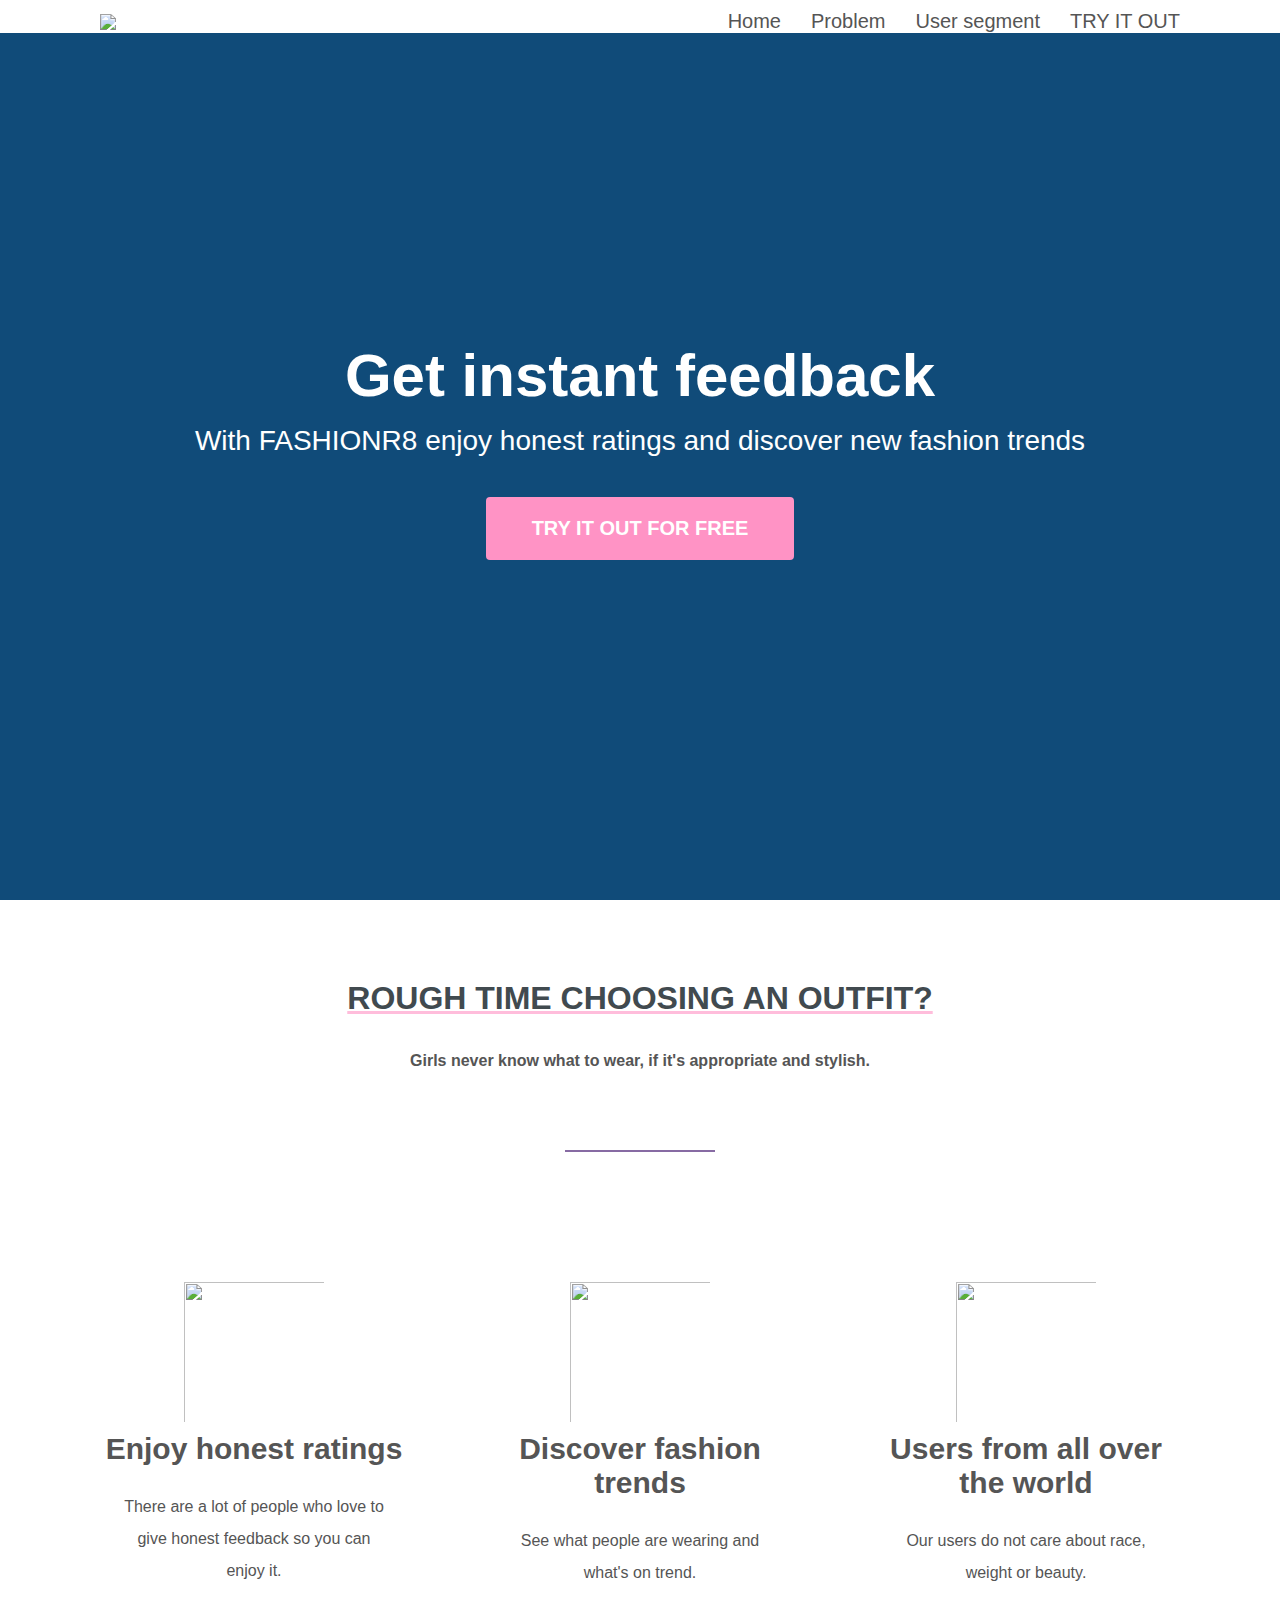
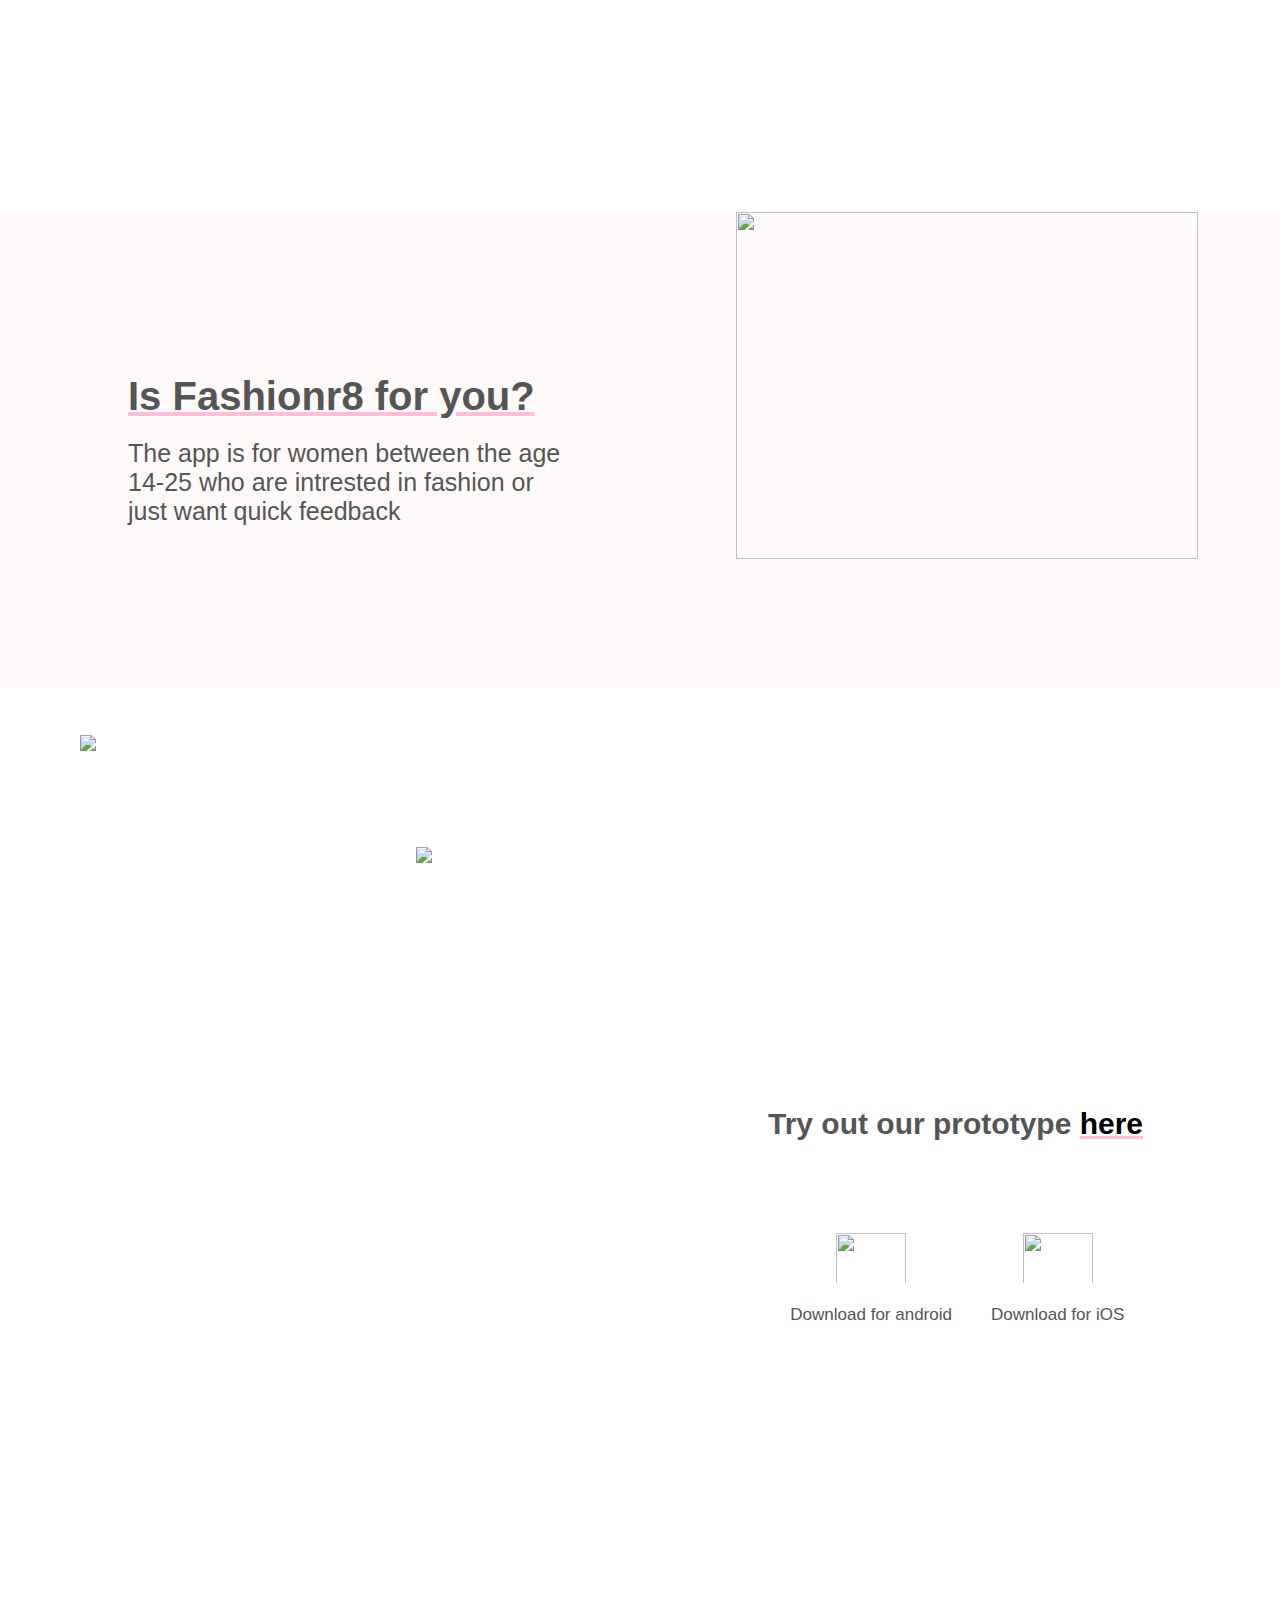
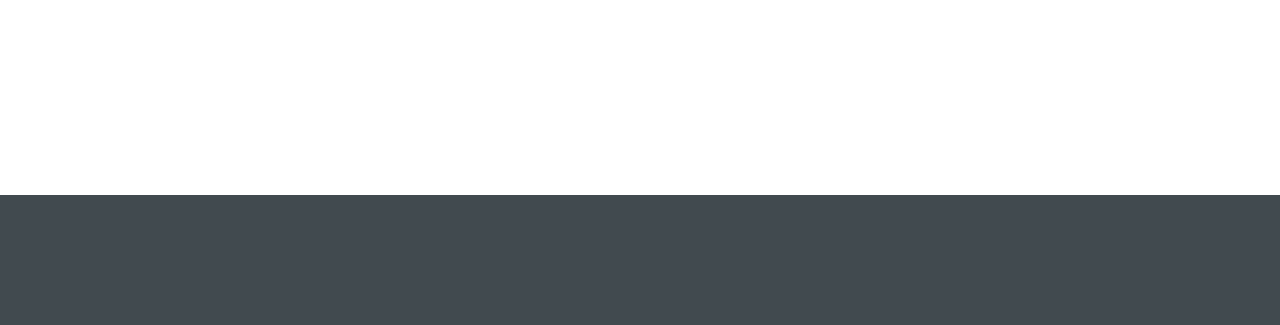
==== index.html @ 4ed40085 "Add files via upload" ====
<html>
<head>
   
    <title>FASHIONR8</title>
    <link rel="stylesheet" href="styles.css">
	 <link rel = "icon" type = "image/png" href = "https://i.imgur.com/fSiYjTE.png">

</head>

<body>

	<header>
		<h2><a href="#"><img src="https://i.imgur.com/Y0NDJOb.png"></a></h2>
		<nav>
			<li><a href="#">Home</a></li>
			<li><a href="#problem">Problem</a></li>
			<li><a href="#userseg">User segment</a></li>
			<li><a href="#prot">TRY IT OUT</a></li>
		</nav>
	</header>


	<section class="first">
		<div class="background-image" style="background-image:url(https://i.imgur.com/JqJrE5J.jpg);"></div>
		<h1>Get instant feedback</h1>
		<h3>With FASHIONR8 enjoy honest ratings and discover new fashion trends</h3>
		<a href="https://www.figma.com/file/o8fbOJBOevtqh22a3CZPMz/Untitled?node-id=24%3A12" class="btn">Try it out for free</a>
	</section>


	<section class="problem" id="problem" >
		<h3 class="title">ROUGH TIME CHOOSING AN OUTFIT?</h3>
		<h4>Girls never know what to wear, if it's appropriate and stylish.</h4>
	
		
		<hr>

		<ul class="grid">
			<li>
				
				<img id="timg" src= "https://i.imgur.com/Qv5fctC.png">
				<h4>Enjoy honest ratings</h4>
				<p>There are a lot of people who love to give honest feedback so you can enjoy it.</p>
			</li>
			<li>
				
				<img id="timg" src= "https://i.imgur.com/3IZO98u.png">
				<h4>Discover fashion trends</h4>
				<p>See what people are wearing and what's on trend.</p>
				
			</li>
			<li>
				
				<img id="timg" src= "https://image.flaticon.com/icons/svg/2634/2634584.svg">
				<h4>Users from all over the world</h4>
				<p> Our users do not care about race, weight or beauty.</p>
			</li>
		</div>
		
		
	</section>
	
	
	
	
	<div class="userseg" id="userseg">
			<ul>
				<li>
					<div class="user">
						<div>
						<h1>Is Fashionr8 for you?</h1>
							<p>The app is for women between the age 14-25 who are intrested in fashion or just want quick feedback</p>
						</div>
					</div>
				</li>
					<li>
						<div class="fashion">
							<img src="https://cdn.cliqueinc.com/posts/236723/denim-skirt-outfits-for-fall-236723-1506547150639-image.700x0c.jpg">
						</div>
					</li>
			</ul>
		</div>
		
		<div class="prot" id="prot">
			<ul>
			<li>
				<div class="protot">
						<img src="https://i.imgur.com/wpbSFJL.png">
				</div>
			</li>
					
			<li>
				<div class="proto">
					<img src="https://i.imgur.com/Y5wnoMC.png">
				</div>
			</li>
			<li>
				<div class="prottext">
						<div>
						<h1>Try out our prototype <a id="link" href="https://www.figma.com/file/o8fbOJBOevtqh22a3CZPMz/Untitled?node-id=24%3A12" target="_blank">here</h1>
			<table align="center" class="itable"> 
			<tr>
			<td><img class="iimg" src="https://image.flaticon.com/icons/svg/1532/1532534.svg"></td>
			<td><img class="iimg" src="https://image.flaticon.com/icons/svg/831/831276.svg"></td>
			</tr>

			<tr>
			<td class="iheading">Download for android</td>
			<td class="iheading">Download for iOS</td>
			</tr>


			</table>

						</div>
					</div>
				</li>
					
			</ul>
		</div>

		
	<footer>
		
		<p>
	</footer>

		
</html>
---- styles.css ----
*{
	margin: 0;
	padding: 0;
	box-sizing: border-box;
}

body{
	font-family: 'Sintony', sans-serif;
	color: #555;
}

ul, nav{
	list-style: none;
	 
}

a{
	text-decoration: none;
	color:#555;
	cursor: pointer;
	font-size: 20px;
	opacity: 3;

}




a:hover{
	opacity: 10;
	
}


a.btn{
	color: #fff;
	border-radius: 4px;
	text-transform: uppercase;
	background-color: #FF93C5;
	font-weight: 800;
	text-align: center;
}

hr{
	width: 150px;
	height: 2px;
	background-color: #876BA3;
	border: 0;
	margin-bottom: 80px;
	margin-top: 80px;
}

section{
	display: flex;
	flex-direction: column;
	align-items: center;
	padding: 125px 100px;
}



	section{
		padding: 100px 50px;
	}


	section{
		padding: 80px 30px;
	}


section h3.title{
	color: #414a4f;
	text-transform: capitalize; 
	font: bold 32px 'Open Sans', sans-serif;
	margin-bottom: 35px;
	text-align: center;
	text-decoration: underline #ffbddb;
	
}

section p{
	max-width: 800px;
	text-align: center;
	
	padding: 0 20px;
	line-height: 2;
}

ul.grid{
	width: 100%;
	display: flex;
	flex-wrap: wrap;
	justify-content: center;
}


header{
	position: fixed;
	top: 0;
	left: 0;
	z-index: 10;
	width: 100%;
	display: flex;
	justify-content: space-between;
	align-items: center;
	color: black;
	padding: 10px 100px 0;
	background-color: white;
}



header nav{
	display: flex;
}

header nav li{
	margin: 0 15px;
}

header nav li:first-child{
	margin-left: 0;	
}

header nav li:last-child{
	margin-right: 0;	
}






.first{
	display: flex;
	position: relative;
	justify-content: center;
	min-height: 100vh;
	color: #fff;
	text-align: center;
}

.first .background-image{
	position: absolute;
	top: 0;
	left: 0;
	width: 100%;
	height: 100%;
	background-size: cover;
	background-color: #2196F3;
	z-index: -1;
	box-shadow: inset 0 0 0 1000px rgba(0,0,0,.5);
}


.first h1{
	font: bold 60px 'Open Sans', sans-serif;
	margin-bottom: 15px;
}

.first h3{
	font: normal 28px 'Open Sans', sans-serif;
	margin-bottom: 40px;
}

.first a.btn{
	padding: 20px 46px;
}

@media (max-width: 800px){

	.first{
		min-height: 600px;
	}

	.first h1{
		font-size: 48px;
	}

	.first h3{
		font-size: 24px;
	}

	.first a.btn{
		padding: 15px 40px;
	}

}










.problem{
	background-color: white;
	color:#555;
	padding-bottom: 20em;
}

.problem .grid li{
	color: #555;
	padding:30px;
	flex-basis: 30%;
	text-align: center;
	
	margin: 10px;
	height:15em; 
	width: 1em;

	
}


#timg {
	width: 10em;
	height: 10em;
	padding: 10px;
	
	
}


.problem .grid li i{
    font-size: 50px;
    color: #2196F3;
    margin-bottom: 25px;
	
}

.problem .grid li h4{
	color: #white;
    font-size: 30px;
    margin-bottom: 25px;

}

.title2 {
	color: #555;
    font-size: 30px;
    margin-bottom: 25px;
	margin-top: 25px;
	
}

.problem .grid li p{
    margin: 0;
}

@media (max-width: 1000px){

	.problem .grid li{
		flex-basis: 70%;
		margin-bottom: 65px;
	}

	.problem .grid li:last-child{
		margin-bottom: 0;
	}




@media (max-width: 600px){

	.problem .grid li{
		flex-basis: 100%;
	}

}


}

.userseg{
	background-color: #fffafa;
	color:#555;
height: 29.7em;
}



	
.userseg ul {
	list-style-type: none;
	display: flex;
	height: 100%;
	margin: 0;
	padding: 0;
}
.userseg ul li {
	flex: 50%;
	height: 100%;
	vertical-align: baseline;
}
.fashion img {
	position: absolute;
	top: 0px;
	right: 0px;
	width: 85%;
}
.fashion {
	position: relative;
	height: 30em;
}
.user {
	margin-left: 20%;
	height: 100%;
	display: flex;
	align-items: center;
}
.user h1  {

	text-align: left;
	font-size: 40px;
	padding-bottom:20px;
	text-decoration: underline #ffbddb;
	
}
.user div {
	margin-right: 15%;
}
.user p {
	color: #555;
	font-size: 25px;
}

.prot{
	background-color: white;
	color:#555;
    padding-top: em;
	padding-bottom: 13em;
}



	
.userseg ul {
	list-style-type: none;
	display: flex;
	height: 100%;
	margin: 0;
	padding: 0;
}
.userseg ul li {
	flex: 50%;
	height: 100%;
	vertical-align: baseline;
}
.proto img {
	position: absolute;
	padding-left: 26em;
	padding-top:10em;
}

.protot img {
	position: absolute;
	padding-left: 5em;
	padding-top: 3em;
}

.fashion {
	position: relative;
	height: 30em;
}
.prottext {
	padding-top:15em;
	margin-left: 60%;
	height: 100%;
	display: flex;
	align-items: center;
}
.prottext h1  {

	text-align: right;
	font-size: 30px;
	padding-bottom:10px;	
}

#link   {
	text-align: right;
	font-size: 30px;
	padding-bottom:10px;	
	color:black;
	text-decoration: underline #ffbddb;
}

.prottext div {
	margin-right: 15%;
}

.iimg {
	width: 70px;
	height: 70px;
	padding-bottom: 20px;
}

.itable{
	text-align: center;
	padding-top: 5em;
	padding-bottom: 5em;
	width: 100%;

}
 .iheading{
	 font-size: 17px;
	 text-decoration: underline white;
	 
 }
 
 footer{
	display: flex;
	flex-direction: column;
	align-items: center;
	text-align: center;
	color: #fff;
	background-color: #414a4f;
	padding: 60px 0;
}

footer ul{
	display: flex;
	margin-bottom: 25px;
	font-size: 32px;
}

footer ul li{
	margin: 0 8px;	
}

footer ul li:first-child{
	margin-left: 0;	
}

footer ul li:last-child{
	margin-right: 0;	
}

footer p{
	text-transform: uppercase;
	font-size: 14px;
	color: rgba(255,255,255,0.6);
	margin-bottom: 10px;
}

footer p a{
	color: #fff;
}

@media (max-width: 700px){

	footer{
		padding: 80px 15px;
	}

}
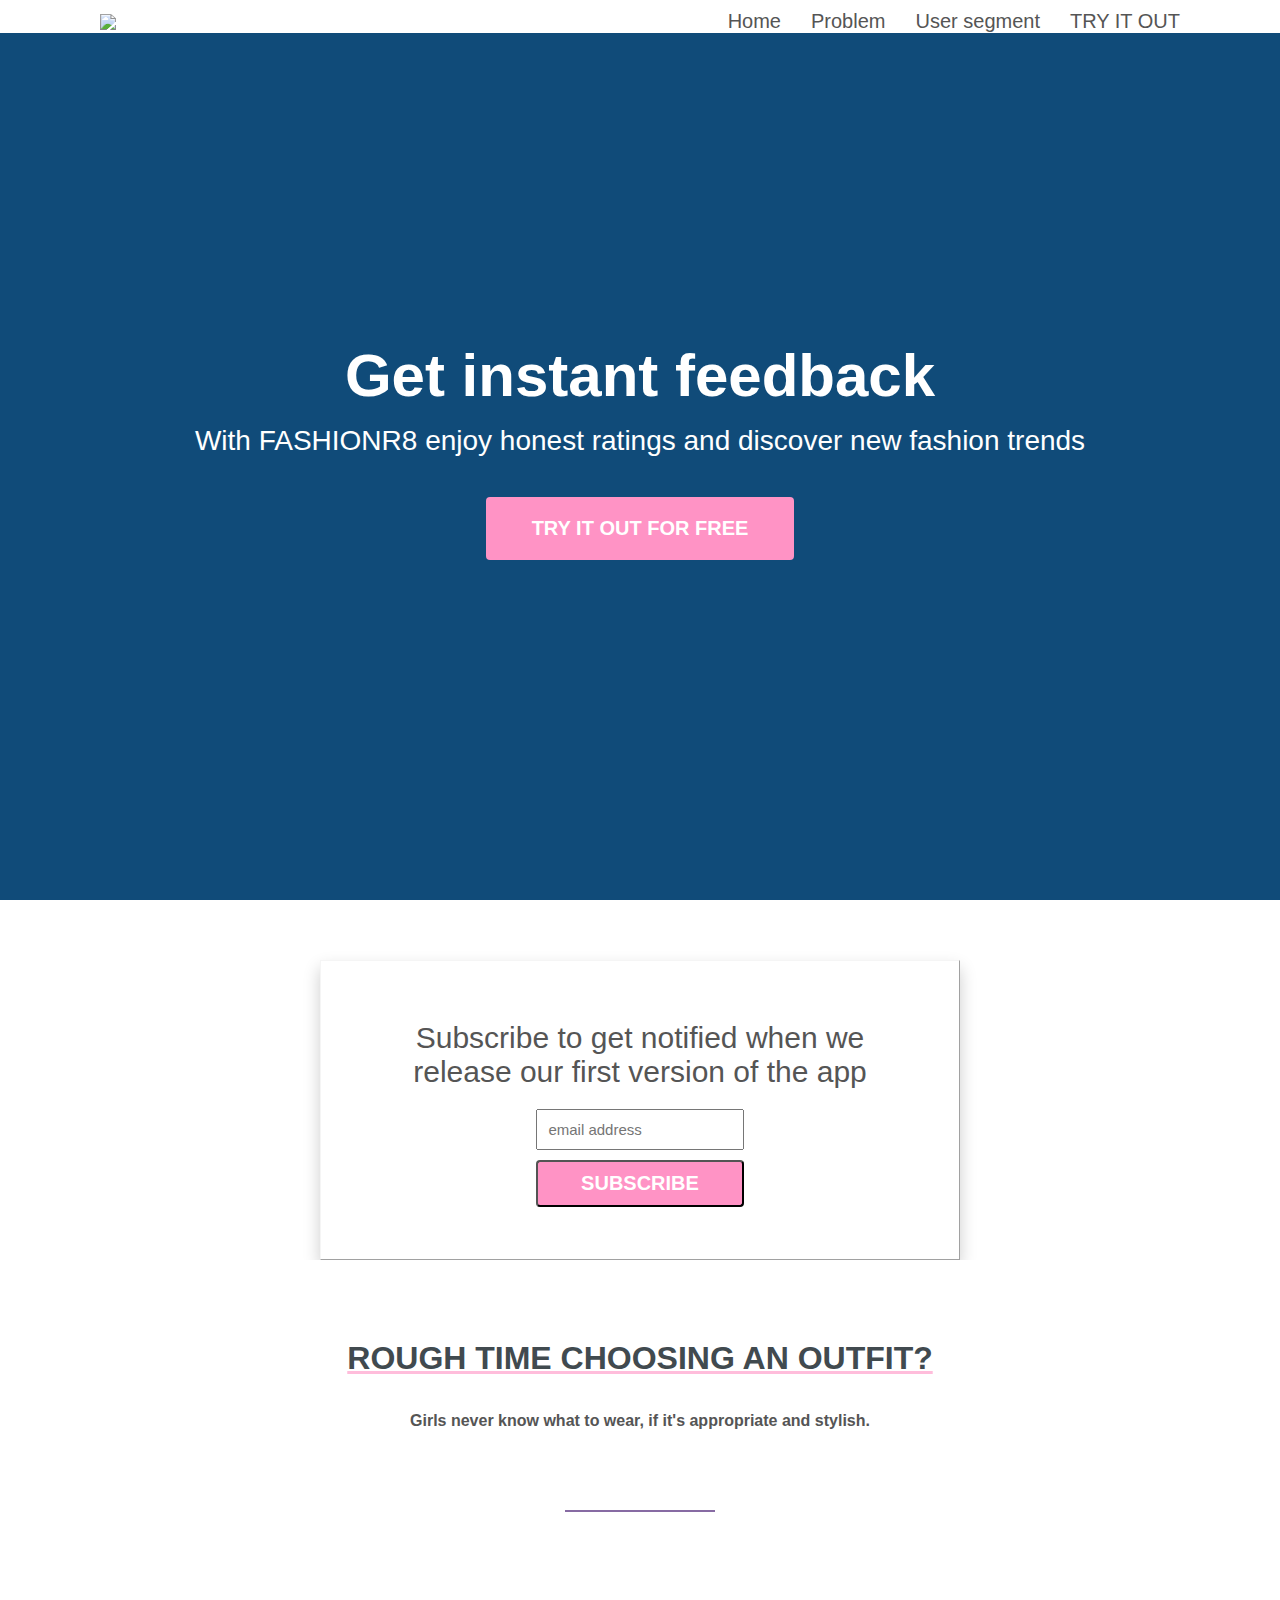
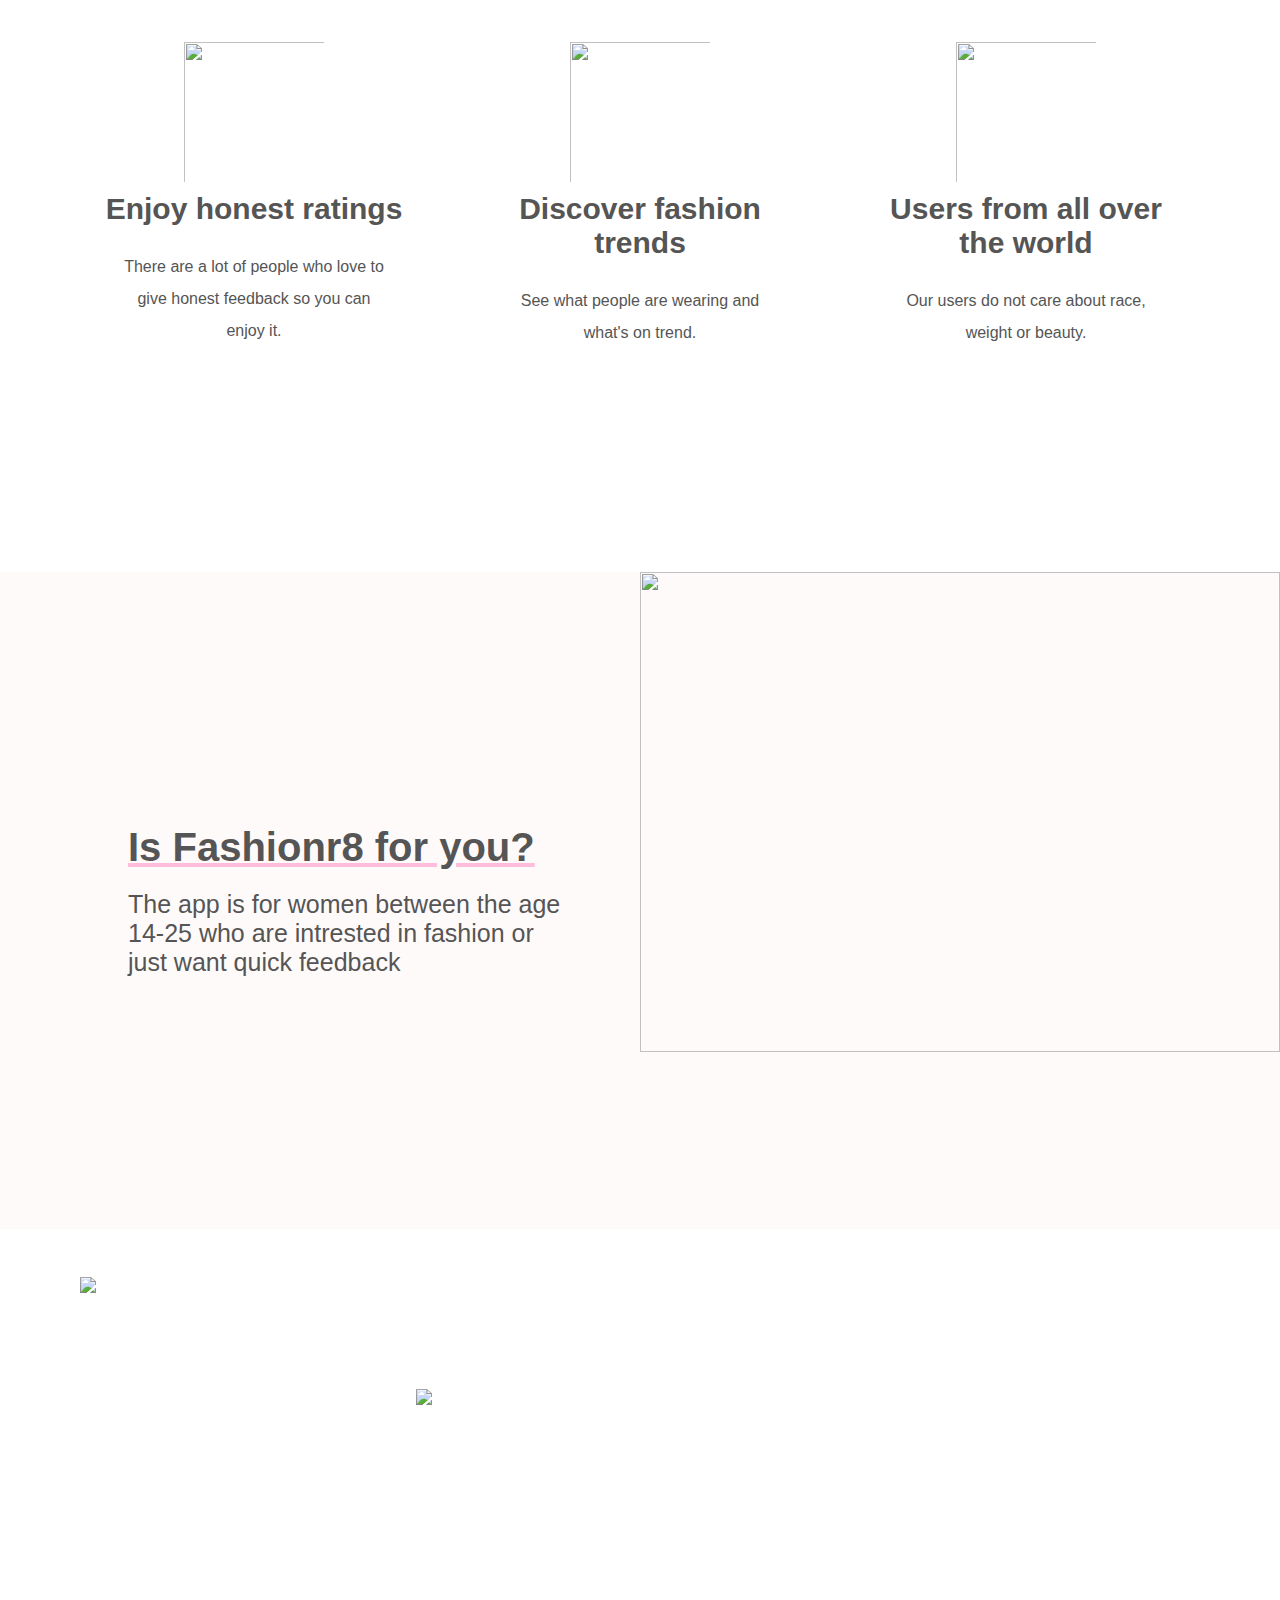
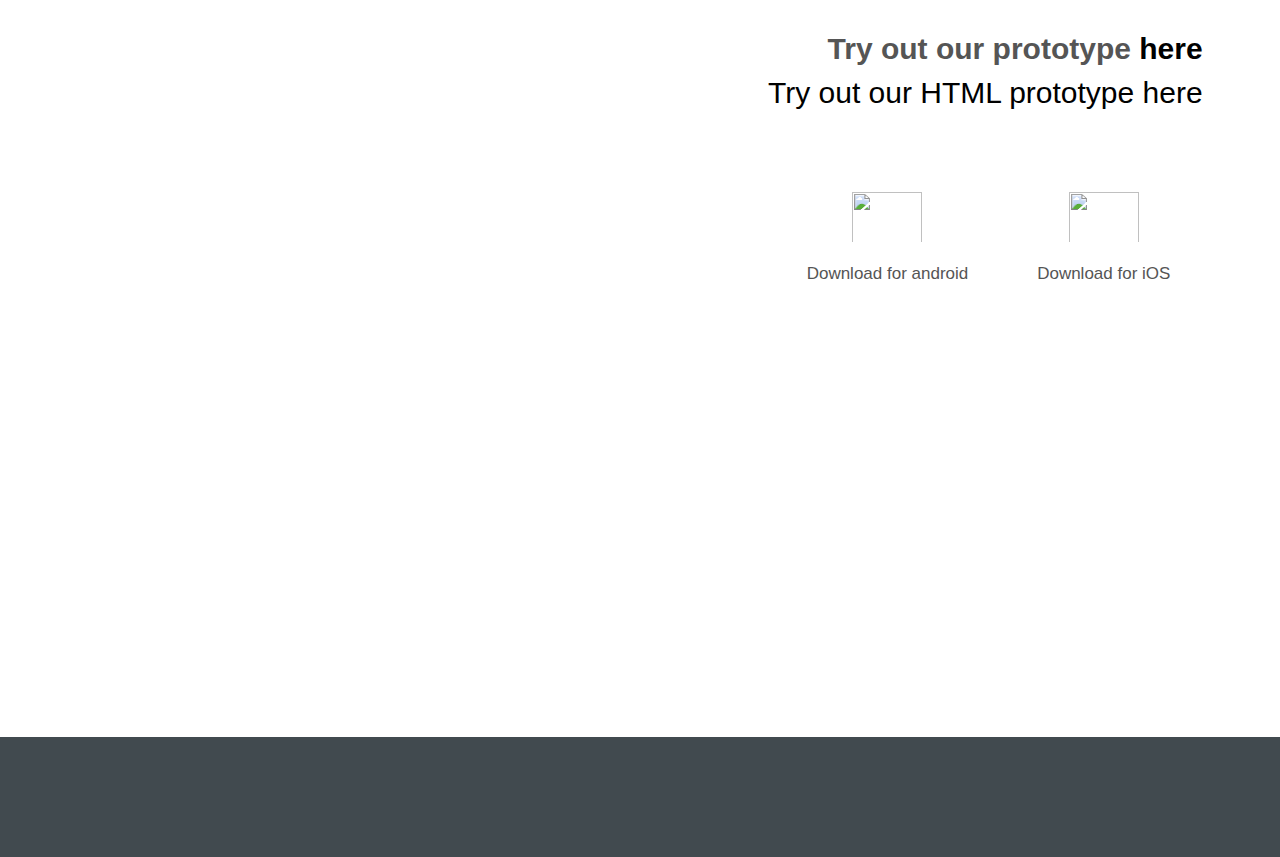
==== commit 477e112e: "Add files via upload" ====
--- a/index.html
+++ b/index.html
@@ -1,4 +1,3 @@
-
 <html>
 <head>
    
@@ -27,6 +26,24 @@
 		<h3>With FASHIONR8 enjoy honest ratings and discover new fashion trends</h3>
 		<a href="https://www.figma.com/file/o8fbOJBOevtqh22a3CZPMz/Untitled?node-id=24%3A12" class="btn">Try it out for free</a>
 	</section>
+		
+				<!-- Begin Mailchimp Signup Form -->
+<link href="//cdn-images.mailchimp.com/embedcode/horizontal-slim-10_7.css" rel="stylesheet" type="text/css">
+
+<div id="mc_embed_signup">
+<form action="https://github.us18.list-manage.com/subscribe/post?u=0bf0185471fbacb4a69dcac2a&amp;id=a86b679fc9" method="post" id="mc-embedded-subscribe-form" name="mc-embedded-subscribe-form" class="validate" target="_blank" novalidate>
+    <div id="mc_embed_signup_scroll">
+	<label for="mce-EMAIL">Subscribe to get notified when we release our first version of the app</label>
+	<br>
+	<input type="email" value="" name="EMAIL" class="email" id="mce-EMAIL" placeholder="email address" required>
+    <!-- real people should not fill this in and expect good things - do not remove this or risk form bot signups-->
+    <div style="position: absolute; left: -5000px;" aria-hidden="true"><input type="text" name="b_0bf0185471fbacb4a69dcac2a_a86b679fc9" tabindex="-1" value=""></div>
+    <div class="clear"><input type="submit" value="Subscribe" name="subscribe" id="mc-embedded-subscribe" class="pbutton"></div>
+    </div>
+</form>
+</div>
+
+
 
 
 	<section class="problem" id="problem" >
@@ -98,7 +115,8 @@
 			<li>
 				<div class="prottext">
 						<div>
-						<h1>Try out our prototype <a id="link" href="https://www.figma.com/file/o8fbOJBOevtqh22a3CZPMz/Untitled?node-id=24%3A12" target="_blank">here</h1>
+						<h1>Try out our prototype <a id="link" href="https://www.figma.com/file/o8fbOJBOevtqh22a3CZPMz/Untitled?node-id=24%3A12" >here</h1>
+						<p id="lol">Try out our HTML prototype <a id="link" href="proto.html" >here</h1>
 			<table align="center" class="itable"> 
 			<tr>
 			<td><img class="iimg" src="https://image.flaticon.com/icons/svg/1532/1532534.svg"></td>
@@ -122,9 +140,8 @@
 
 		
 	<footer>
-		
-		<p>
+
 	</footer>
 
 		
-</html>
+</html>--- a/styles.css
+++ b/styles.css
@@ -282,7 +282,8 @@
 .userseg{
 	background-color: #fffafa;
 	color:#555;
-height: 29.7em;
+	height: 73%;
+	overflow:hidden;
 }
 
 
@@ -304,7 +305,8 @@
 	position: absolute;
 	top: 0px;
 	right: 0px;
-	width: 85%;
+	width: 100%;
+	
 }
 .fashion {
 	position: relative;
@@ -391,7 +393,13 @@
 	color:black;
 	text-decoration: underline #ffbddb;
 }
-
+#link   {
+	text-align: right;
+	font-size: 30px;
+	padding-bottom:10px;	
+	color:black;
+	text-decoration: none;
+} 
 .prottext div {
 	margin-right: 15%;
 }
@@ -460,4 +468,39 @@
 		padding: 80px 15px;
 	}
 
-}+}
+
+#mc_embed_signup{
+margin-left:25%;
+margin-top:2em;
+text-align: center;
+ border: 0.5px solid #f5f5f5;
+ font:30px Helvetica,Arial,sans-serif;
+ width:50%;
+ height: 10em;
+ padding: 2em;
+ box-shadow: 0px 8px 16px 0px rgba(0,0,0,0.2);
+ border-style: outset;
+ }
+ 
+ .pbutton {
+	 color: #fff;
+	border-radius: 4px;
+	text-transform: uppercase;
+	background-color: #FF93C5;
+	font-weight: 800;
+	text-align: center;
+	font-size:20px;
+	padding: 10px;
+	width: 40%;
+
+ }
+ 
+ .email {
+	 padding: 10px;
+	 font-size:15px;
+	 width: 40%;
+	 margin: 20px;
+	 margin-bottom: 10px;
+	 
+ }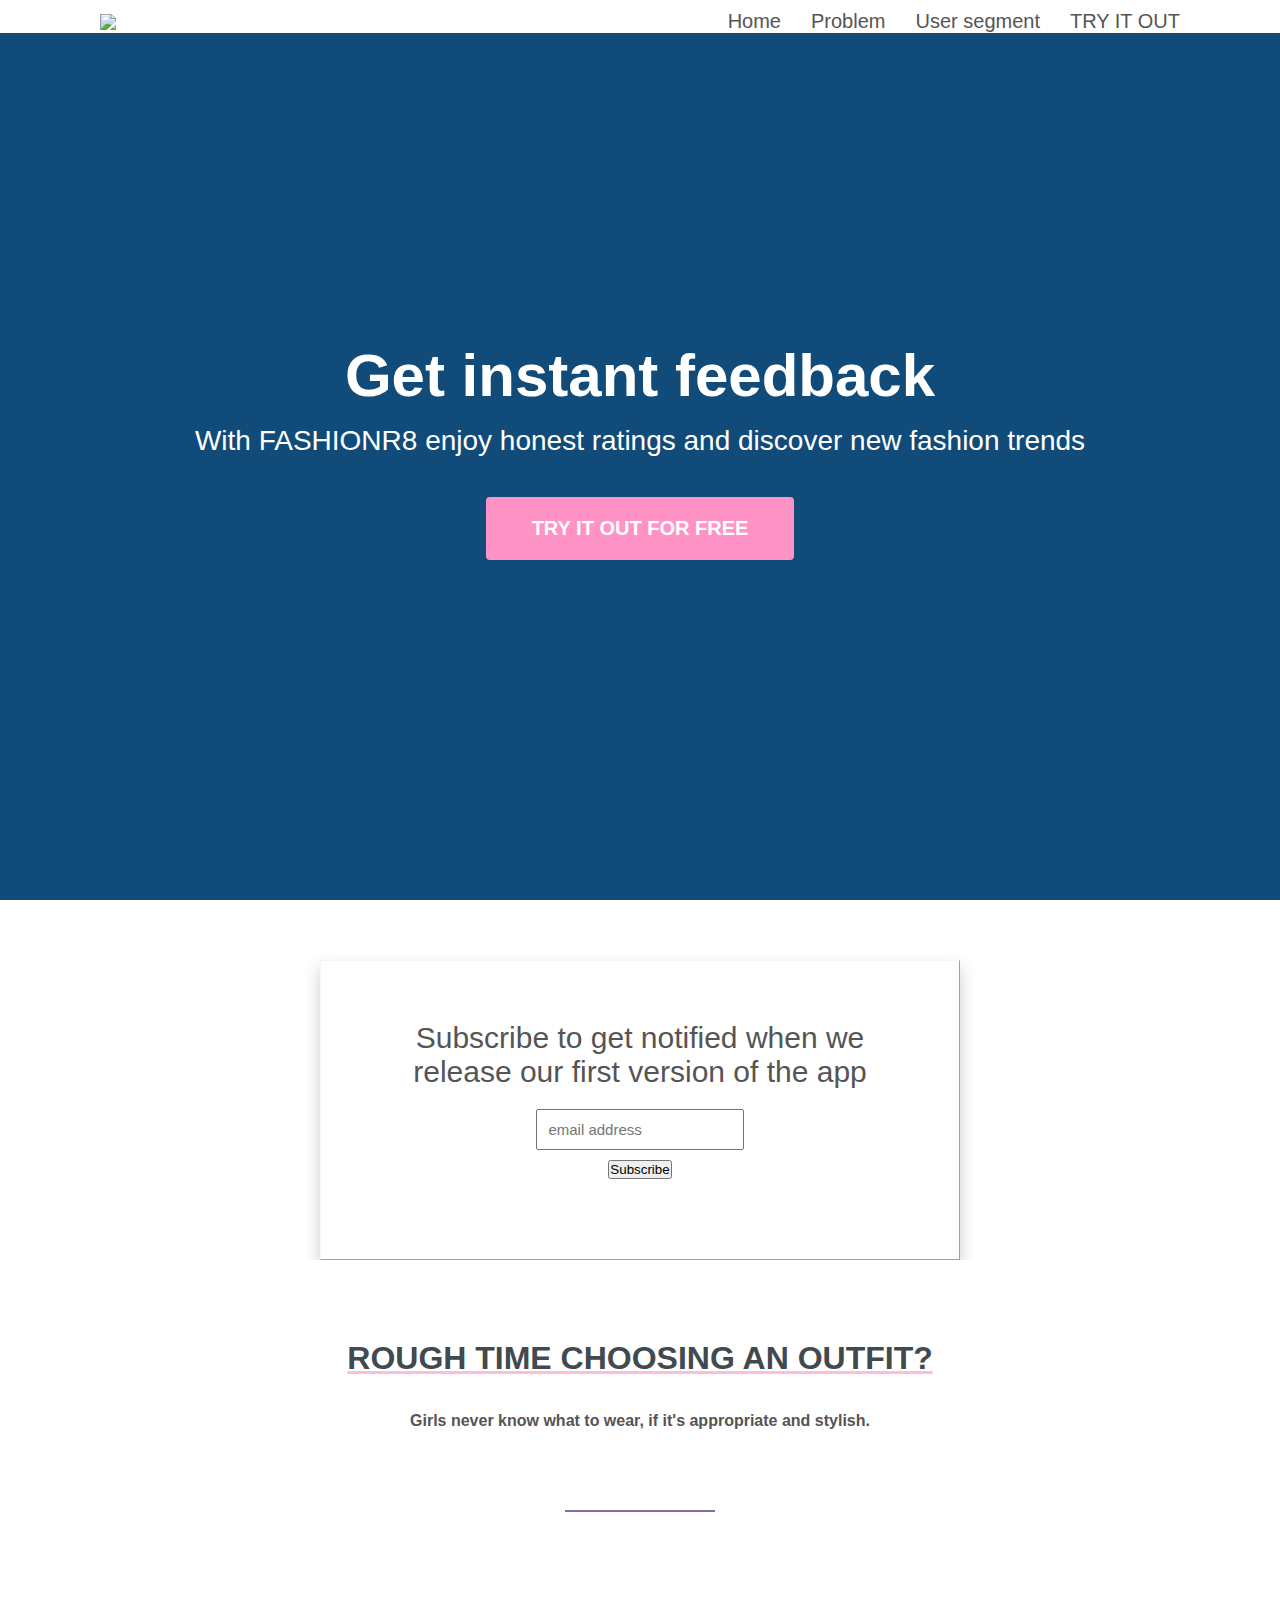
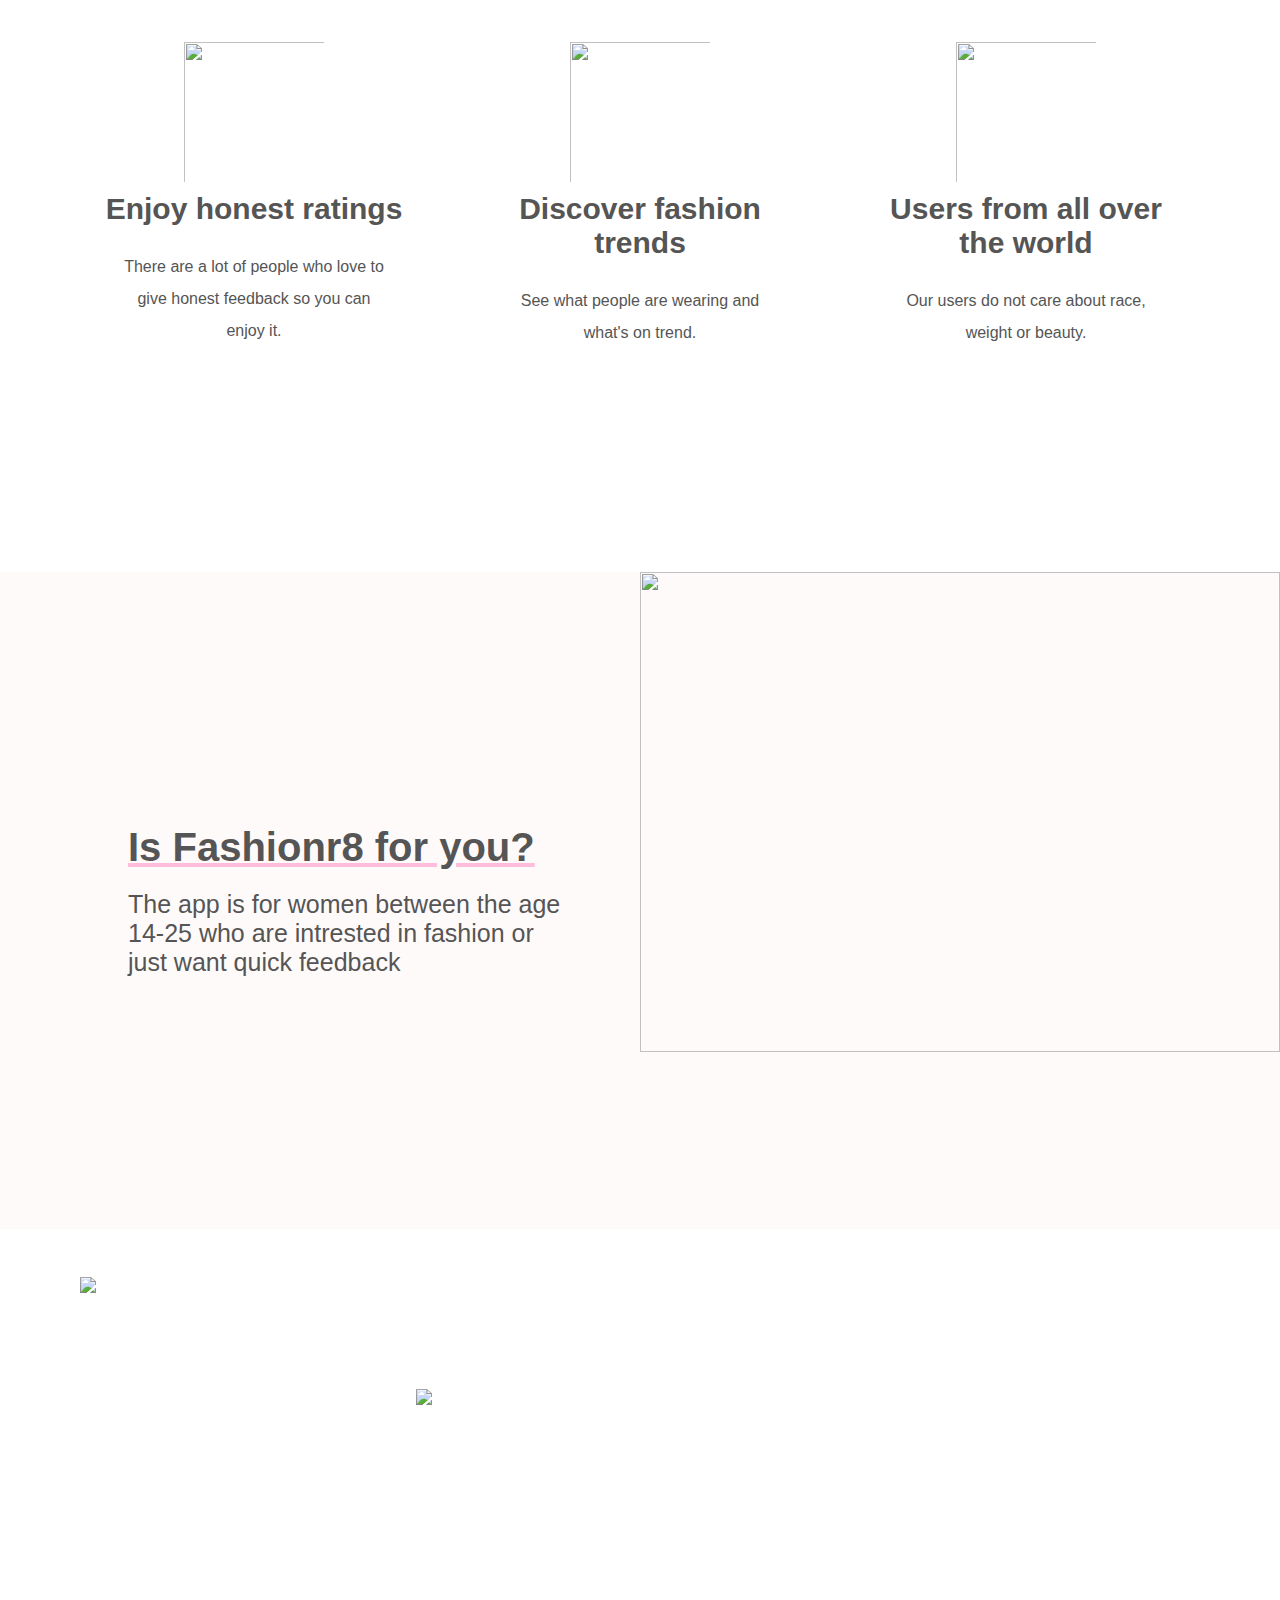
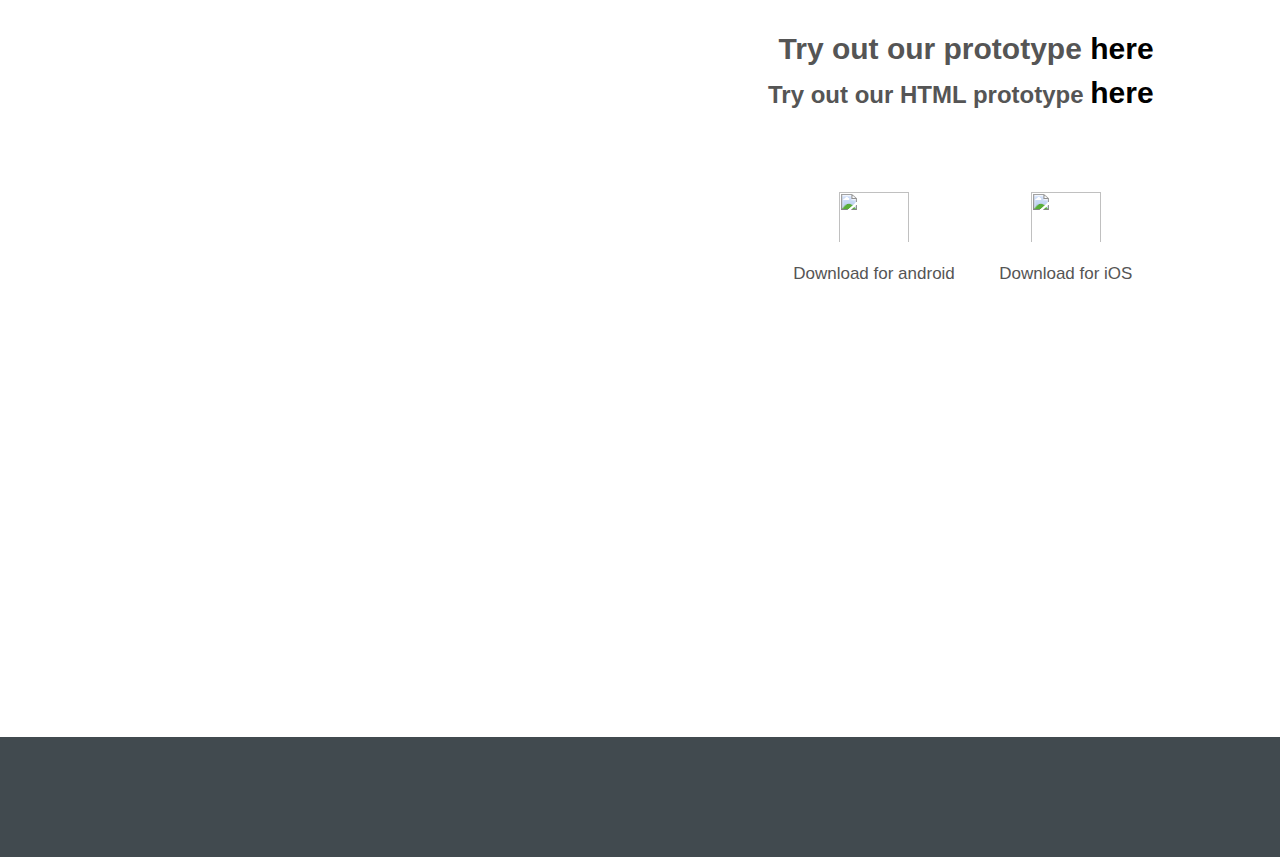
==== commit 18462e07: "Add files via upload" ====
--- a/index.html
+++ b/index.html
@@ -1,6 +1,15 @@
 <html>
 <head>
-   
+	
+			<script async src="https://www.googletagmanager.com/gtag/js?id=UA-166349721-1"></script>
+			<script>
+			  window.dataLayer = window.dataLayer || [];
+			  function gtag(){dataLayer.push(arguments);}
+			  gtag('js', new Date());
+
+			  gtag('config', 'UA-166349721-1');
+			</script>
+
     <title>FASHIONR8</title>
     <link rel="stylesheet" href="styles.css">
 	 <link rel = "icon" type = "image/png" href = "https://i.imgur.com/fSiYjTE.png">
@@ -24,7 +33,7 @@
 		<div class="background-image" style="background-image:url(https://i.imgur.com/JqJrE5J.jpg);"></div>
 		<h1>Get instant feedback</h1>
 		<h3>With FASHIONR8 enjoy honest ratings and discover new fashion trends</h3>
-		<a href="https://www.figma.com/file/o8fbOJBOevtqh22a3CZPMz/Untitled?node-id=24%3A12" class="btn">Try it out for free</a>
+		<a href="https://www.figma.com/file/o8fbOJBOevtqh22a3CZPMz/Untitled?node-id=24%3A12" class="btn" onclick="tryOut()">Try it out for free</a>
 	</section>
 		
 				<!-- Begin Mailchimp Signup Form -->
@@ -38,7 +47,8 @@
 	<input type="email" value="" name="EMAIL" class="email" id="mce-EMAIL" placeholder="email address" required>
     <!-- real people should not fill this in and expect good things - do not remove this or risk form bot signups-->
     <div style="position: absolute; left: -5000px;" aria-hidden="true"><input type="text" name="b_0bf0185471fbacb4a69dcac2a_a86b679fc9" tabindex="-1" value=""></div>
-    <div class="clear"><input type="submit" value="Subscribe" name="subscribe" id="mc-embedded-subscribe" class="pbutton"></div>
+	<br>
+    <div class="clear"><input type="submit" value="Subscribe" name="subscribe" id="mc-embedded-subscribe" class="button" onclick="sub()"></div>
     </div>
 </form>
 </div>
@@ -115,8 +125,8 @@
 			<li>
 				<div class="prottext">
 						<div>
-						<h1>Try out our prototype <a id="link" href="https://www.figma.com/file/o8fbOJBOevtqh22a3CZPMz/Untitled?node-id=24%3A12" >here</h1>
-						<p id="lol">Try out our HTML prototype <a id="link" href="proto.html" >here</h1>
+						<h1>Try out our prototype <a id="link" href="https://www.figma.com/file/o8fbOJBOevtqh22a3CZPMz/Untitled?node-id=24%3A12">here </a></h1>
+						<h2 id="lol">Try out our HTML prototype <a id="link" href="proto.html" onclick="html()" >here </a></h2>
 			<table align="center" class="itable"> 
 			<tr>
 			<td><img class="iimg" src="https://image.flaticon.com/icons/svg/1532/1532534.svg"></td>
@@ -143,5 +153,33 @@
 
 	</footer>
 
+	<script> 
+	
+		function tryOut() {
+		console.log("knskfnsa");
+			gtag(“event”, “tryOut”, {
+		   “event_category”: “Landing”
+		 });
+		}
 		
+		function sub() {
+		console.log("knskfnsa");
+			gtag(“event”, ”subscribe”, {
+		   “event_category”: “Landing”
+		 });
+		}
+		
+		function html() {
+		console.log("knskfnsa");
+			gtag(“event”, “html”, {
+		   “event_category”: “Landing”
+		 });
+		}
+		
+		
+		
+	
+	
+	
+	</script>
 </html>